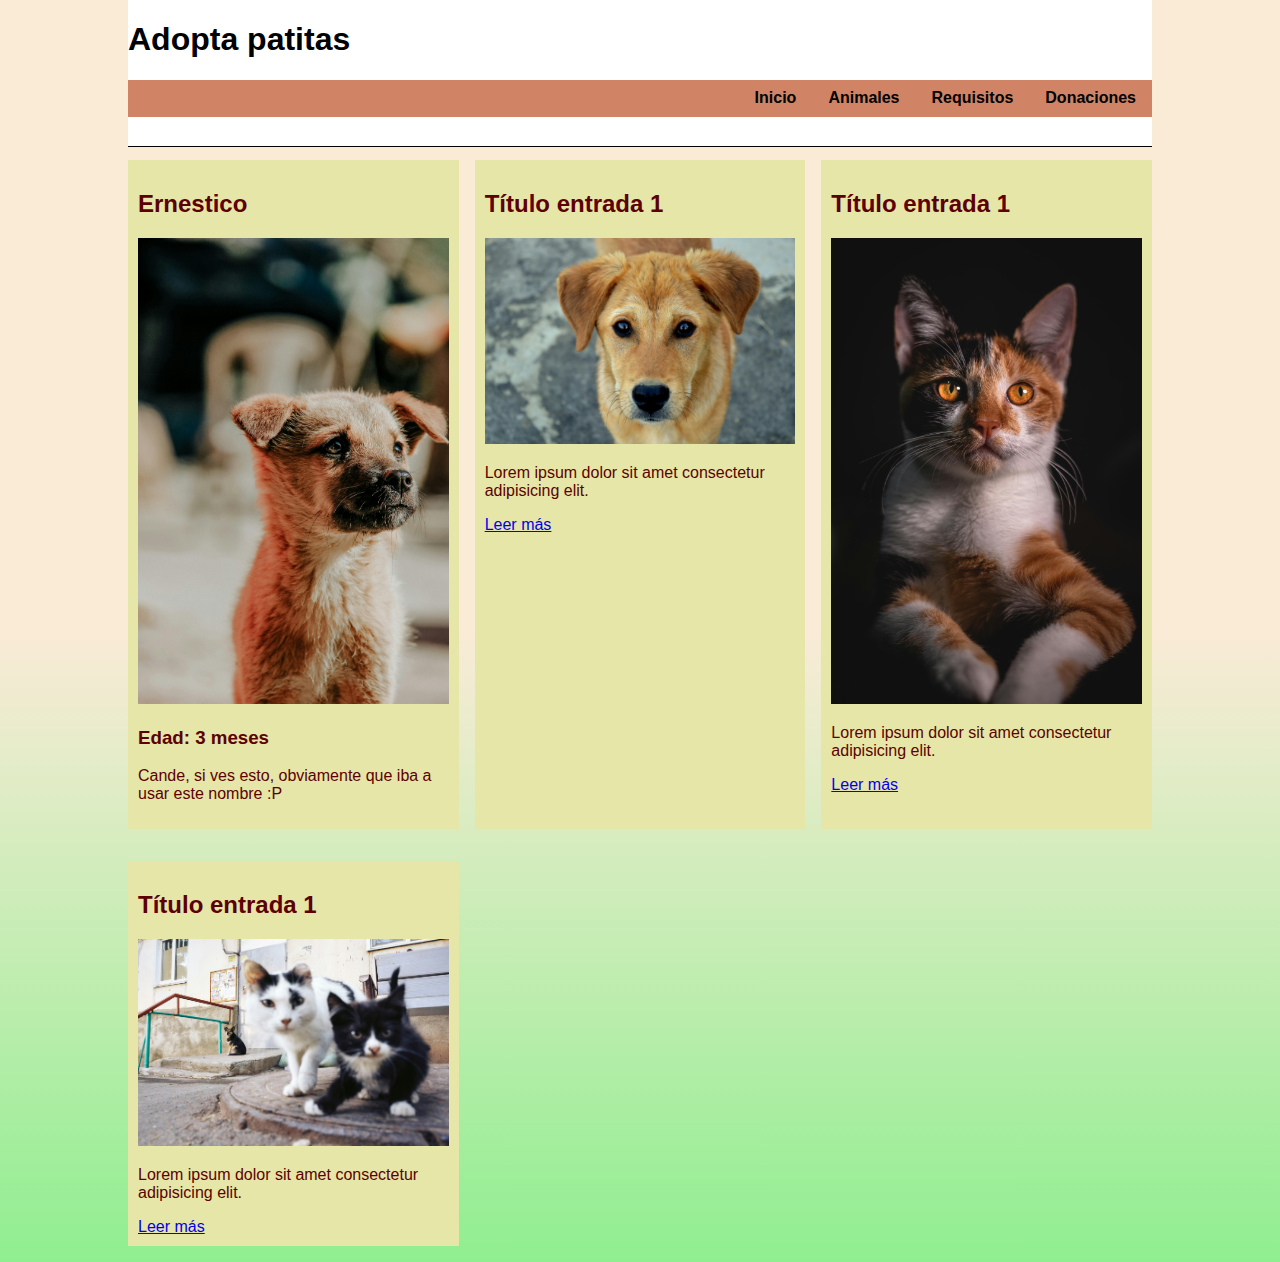
==== html/animales.html @ 23a8f5f0 "Add files via upload" ====
<!DOCTYPE html>
<html lang="en">
<head>
    <meta charset="UTF-8">
    <meta name="viewport" content="width=device-width, initial-scale=1.0">

    <link rel="stylesheet" href="../css/headerStyle.css">
    <link rel="stylesheet" href="../css/animalesStyle.css">

    <title>Animales</title>
</head>
<body>
    <header>
        <h1>Adopta patitas</h1>
        <nav class="menuPrincipal">
            <ul>
                <li><a href="../index.html">Inicio</a></li>
                <li><a href="">Animales</a></li>
                <li><a href="../html/requisitos.html">Requisitos</a></li>
                <li><a href="">Donaciones</a></li>
            </ul>
        </nav>
    </header>

    <div class="contenedor">
        <article class="tarjetaAdopcion">
            <h2>Ernestico</h2>
            <img src="../img/perro1.jpg" alt="perro 1">
            <h3>Edad: 3 meses </h3>
            <p>Cande, si ves esto, obviamente que iba a usar este nombre :P</p>
        </article>
        
        <article class="tarjetaAdopcion">
            <h2>Título entrada 1</h2>
            <img src="../img/perro2.jpg" alt="imagen 1">
            <p>Lorem ipsum dolor sit amet consectetur adipisicing elit. </p>
            <a href="#">Leer más</a>
        </article>

        <article class="tarjetaAdopcion">
            <h2>Título entrada 1</h2>
            <img src="../img/gato1.jpg" alt="imagen 1">
            <p>Lorem ipsum dolor sit amet consectetur adipisicing elit. </p>
            <a href="#">Leer más</a>
        </article>

        <article class="tarjetaAdopcion">
            <h2>Título entrada 1</h2>
            <img src="../img/gato2.jpg" alt="imagen 1">
            <p>Lorem ipsum dolor sit amet consectetur adipisicing elit. </p>
            <a href="#">Leer más</a>
        </article>
        
</body>
</html>
---- css/headerStyle.css ----
body {
    background-image: linear-gradient(to bottom, antiquewhite, antiquewhite, lightgreen);
    font-family: Arial, Helvetica, sans-serif;
    margin: 0 auto;
    padding: 0 1em;
    max-width: 1024px;
}

/* HEADER */
header {
    position: fixed;
    width: 97%;
    max-width: 1024px;
    height: 9em; /* Igual al padding-top del contenedor en animales */
    background-color: #ffffff;
    padding-bottom: 2px;
    margin-bottom: 2em;
    border-bottom: 1px solid #000;
}
.menuPrincipal {
    background-color: #d18465;
    
}
.menuPrincipal li a {
    display: block;
    text-decoration: none; /* Quito el subrrayado */
    font-weight: bold;
    color: #000000;
    padding: 0.6em 1em;
}
.menuPrincipal ul {
    display: flex; /* Flexibiliza el contenido */
    flex-wrap: wrap; /* Coloca elementos sin que se desarme */
    justify-content: flex-end; /* Todo al final */
    list-style-type: none; /* Quita decoraciones de lista */
}
.menuPrincipal li a:hover { /* Al colocar el cursor sobre la caja */
    background: #ebbb38;
}
/* FIN DEL HEADER */
---- css/animalesStyle.css ----
img {
    /* Limito el tamaño máximo de la imagen... */
    max-width: 100%;
}
.contenedor {
    padding-top: 9em;
    padding-bottom: 1em;
    display: grid;
    grid-template-columns: repeat(3 , 1fr);
    column-gap: 1em;
    row-gap: 1em;
}

.tarjetaAdopcion {
    background-color: #e6e6a8;
    display: inline-block;
    text-decoration: none;
    padding: 10px 10px;
    color: #5c0000;
    margin-top: 1em;
}

/* A partir de la medida establecida (480px) funciona el siguiente grid */
@media (max-width: 479px) {
    .contenedor {
        grid-template-columns: repeat(1 , 1fr);
    }
    .menuPrincipal ul {
        flex-wrap:nowrap; /* Coloca elementos sin que se desarme */
        justify-content:right; /* Todo al medio */
    }
}
@media (min-width: 480px) and (max-width: 1023px) {
    .contenedor {
        grid-template-columns: repeat(2 , 1fr);
    }
}
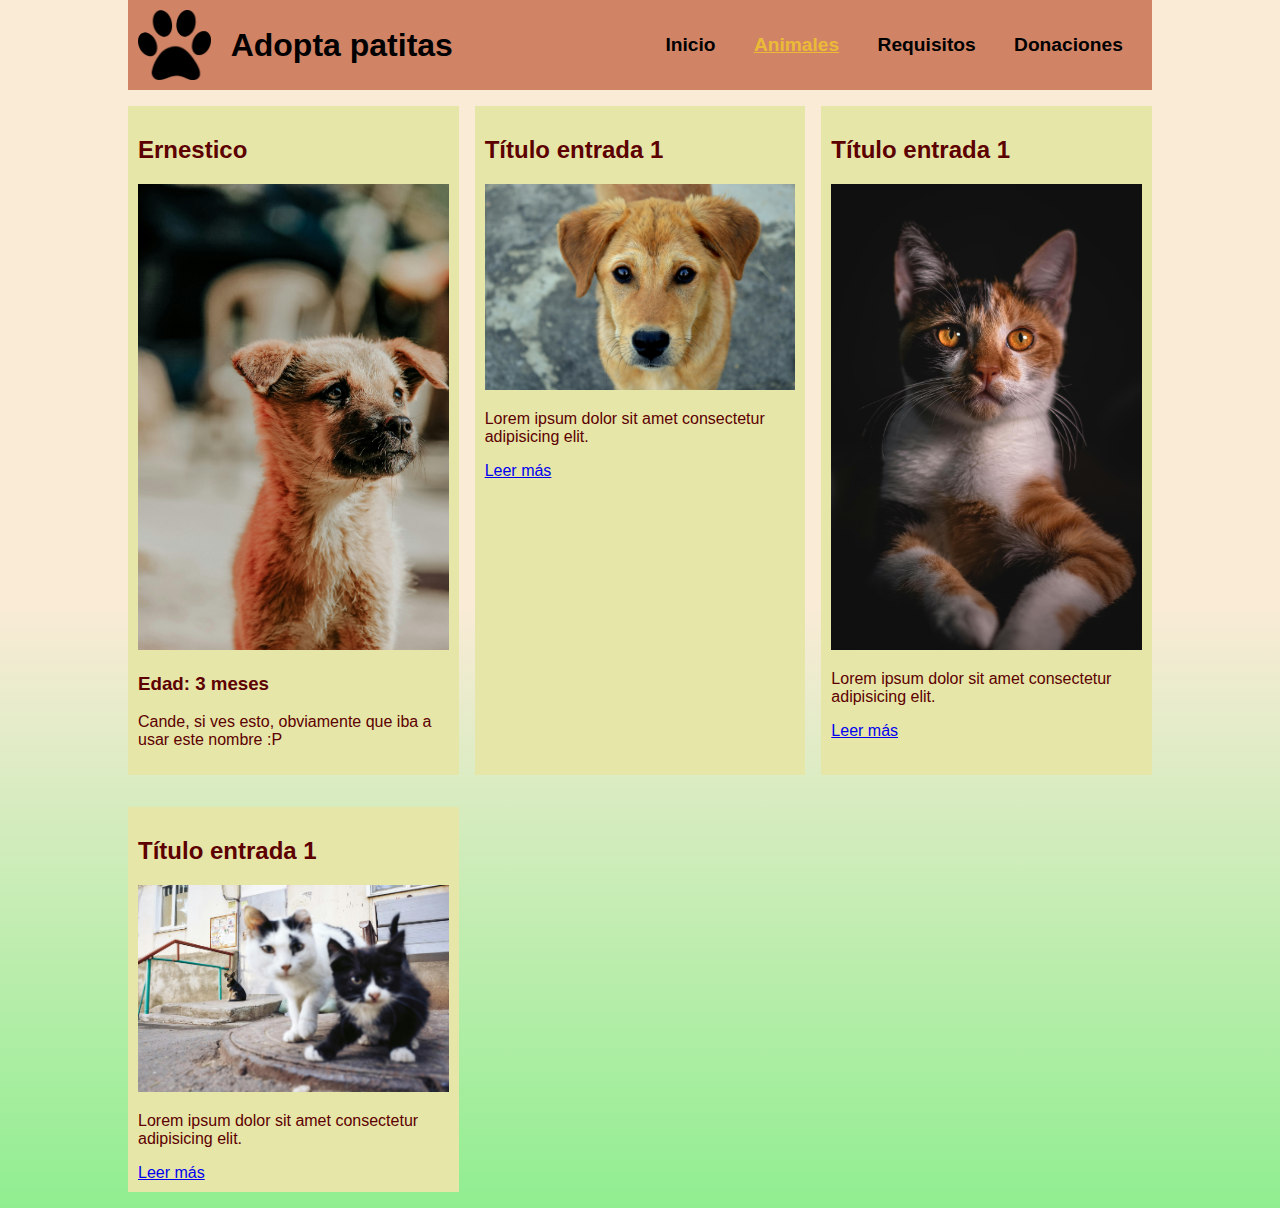
==== commit 52c90633: "Add files via upload" ====
--- a/html/animales.html
+++ b/html/animales.html
@@ -4,22 +4,26 @@
     <meta charset="UTF-8">
     <meta name="viewport" content="width=device-width, initial-scale=1.0">
 
-    <link rel="stylesheet" href="../css/headerStyle.css">
+    <!-- <link rel="stylesheet" href="../css/headerStyle.css"> -->
     <link rel="stylesheet" href="../css/animalesStyle.css">
+    <link rel="stylesheet" href="https://cdnjs.cloudflare.com/ajax/libs/font-awesome/4.7.0/css/font-awesome.min.css">
 
     <title>Animales</title>
 </head>
 <body>
     <header>
-        <h1>Adopta patitas</h1>
-        <nav class="menuPrincipal">
-            <ul>
-                <li><a href="../index.html">Inicio</a></li>
-                <li><a href="">Animales</a></li>
-                <li><a href="../html/requisitos.html">Requisitos</a></li>
-                <li><a href="">Donaciones</a></li>
-            </ul>
-        </nav>
+        <div id="headerLeft">
+            <img id="headerLogo" src="../img/pataHuella.png" alt="pataHuellaImagen">
+            <h1 id="titulo">Adopta patitas</h1>
+        </div>
+        
+        <div class="botonera" id="botoneraPrincipal">
+            <a href="../index.html">Inicio</a>
+            <a class="active" href="javascript:void(0);">Animales</a>
+            <a href="../html/requisitos.html">Requisitos</a>
+            <a href="">Donaciones</a>
+            <a href="javascript:void(0);" class="icon" onclick="mostrarHamburguesa()"><i class="fa fa-bars"></i></a>
+        </div>
     </header>
 
     <div class="contenedor">
@@ -50,6 +54,7 @@
             <p>Lorem ipsum dolor sit amet consectetur adipisicing elit. </p>
             <a href="#">Leer más</a>
         </article>
-        
+    </div>
+    <script type="text/javascript" src="../js/hamburger.js"></script>
 </body>
 </html>--- a/css/headerStyle.css
+++ b/css/headerStyle.css
@@ -8,6 +8,7 @@
 
 /* HEADER */
 header {
+    grid-area: header;
     position: fixed;
     width: 97%;
     max-width: 1024px;
@@ -16,6 +17,10 @@
     padding-bottom: 2px;
     margin-bottom: 2em;
     border-bottom: 1px solid #000;
+}
+.headerLogo {
+    float: left;
+
 }
 .menuPrincipal {
     background-color: #d18465;
--- a/css/animalesStyle.css
+++ b/css/animalesStyle.css
@@ -1,9 +1,87 @@
+body {
+    background-image: linear-gradient(to bottom, antiquewhite, antiquewhite, lightgreen);
+    font-family: Arial, Helvetica, sans-serif;
+    margin: 0 auto;
+    padding: 0 1em;
+    max-width: 1024px;
+    margin: auto;
+}
+
+
+/* HEADER */
+/* El header esta dividido en dos partes (headerLeft y botoneraPrincipal), para modelarlo mejor con CSS grid.
+Dentro de cada parte, los elementos estan ordenados usando flexbox.
+'headerLeft' contiene el logo y el nombre de la empresa.
+'botoneraPrincipal' contiene la botonera que da navegabilidad a la página. */
+
+header {
+    position: fixed center; /* Centra el header y lo fija: si scrolleo hacia abajo sigo viendolo */
+    background-color: #d18465; 
+    padding: 10px; /* Distancia al borde de la página */
+    
+    display: grid;
+    grid-template-columns: repeat(3, 1fr); /* 2 columnas*/
+    grid-template-rows: auto;
+    grid-template-areas: "left   right   right"
+                         "bottom bottom bottom" /* Esta linea solo cuenta en el menu hamburguesa */
+}
+
+#headerLeft {
+    grid-area: left;
+    text-align: center;
+    display: flex; /* Flexibiliza el contenido */
+    flex-wrap: nowrap; /* Coloca elementos sin que se desarme */
+    justify-content: flex-start; /* Todo al final */
+}
+    #headerLogo {
+        height: 70px;
+    }
+    #titulo {
+        margin-top: auto;
+        margin-bottom: auto;
+        text-align: left;
+        font-size: 2em;
+        padding-left: 20px;
+    }
+
+.botonera {
+    grid-area: right;
+    display: flex; /* Flexibiliza el contenido */
+    flex-wrap: nowrap; /* Coloca elementos sin que se desarme */
+    margin-top: auto;
+    margin-bottom: auto;
+    justify-content: flex-end; /* Todo al final */
+    text-decoration: none; /* Quita decoraciones de lista */
+    overflow: hidden;
+}
+    .botonera a {
+        display: block;
+        text-decoration: none;
+        font-size: 1.2em;
+        font-weight: bold;
+        color: #000000;
+        padding: 0.6em 1em;
+    }
+    
+    .botonera a:hover { /* Al colocar el cursor sobre la caja */
+        background: #ebbb38;
+    }
+    .botonera a.active {
+        background-color: #d18465;        
+        color: #ebbb38;
+        text-decoration:underline;
+    }
+    .botonera .icon {
+        display: none;
+        font-size: 30px;
+    } 
+/* FIN DEL HEADER */
+
 img {
     /* Limito el tamaño máximo de la imagen... */
     max-width: 100%;
 }
 .contenedor {
-    padding-top: 9em;
     padding-bottom: 1em;
     display: grid;
     grid-template-columns: repeat(3 , 1fr);
@@ -20,18 +98,75 @@
     margin-top: 1em;
 }
 
-/* A partir de la medida establecida (480px) funciona el siguiente grid */
+
+/* MEDIA QUERY */
+@media (max-width: 799px) {
+    /* Menu hamburger + tarjetas de 2 columnas */
+    .botonera a {
+        display: none;
+    }
+    .botonera a.icon {
+        display: flex;
+    }
+    /* Menu interno de la hamburguesa */
+    .botoneraresponsive {
+        grid-area: bottom;
+        position: relative;
+        background-color: #fff;
+        margin-top: .5em;
+    }
+    
+    .botoneraresponsive a {
+        float: none;
+        display: block;
+        text-decoration: none;
+        border-bottom: solid 1px lightgray;
+        text-align: right;
+        font-size: 1.2em;
+        font-weight: bold;
+        color: #000000;
+        padding: 0.6em 1em;
+    }
+    .botoneraresponsive a:hover {
+        background-color: lightgray;
+    }
+    .botoneraresponsive a.active {
+        background-color: lightgray;
+    }
+    .botoneraresponsive a.icon {
+        position:absolute;
+        font-size: 30px;
+        border-bottom: none;
+        top: -81px;
+        right: 0;
+    }
+    .botoneraresponsive a.icon:hover {
+        background: #ebbb38;
+    }
+}
+
 @media (max-width: 479px) {
+    /* #headerLogo {
+        height: 65px;
+    }
+    #titulo {
+        font-size: 1.5em;
+    } */
     .contenedor {
         grid-template-columns: repeat(1 , 1fr);
     }
     .menuPrincipal ul {
-        flex-wrap:nowrap; /* Coloca elementos sin que se desarme */
-        justify-content:right; /* Todo al medio */
+        flex-wrap: nowrap; /* Coloca elementos sin que se desarme */
+        justify-content: right; /* Todo al medio */
     }
 }
-@media (min-width: 480px) and (max-width: 1023px) {
+@media (min-width: 480px) and (max-width: 799px) {
     .contenedor {
         grid-template-columns: repeat(2 , 1fr);
     }
 }
+@media (min-width: 800px) and (max-width: 1023px) {
+    .contenedor {
+        grid-template-columns: repeat(2 , 1fr);
+    }
+}